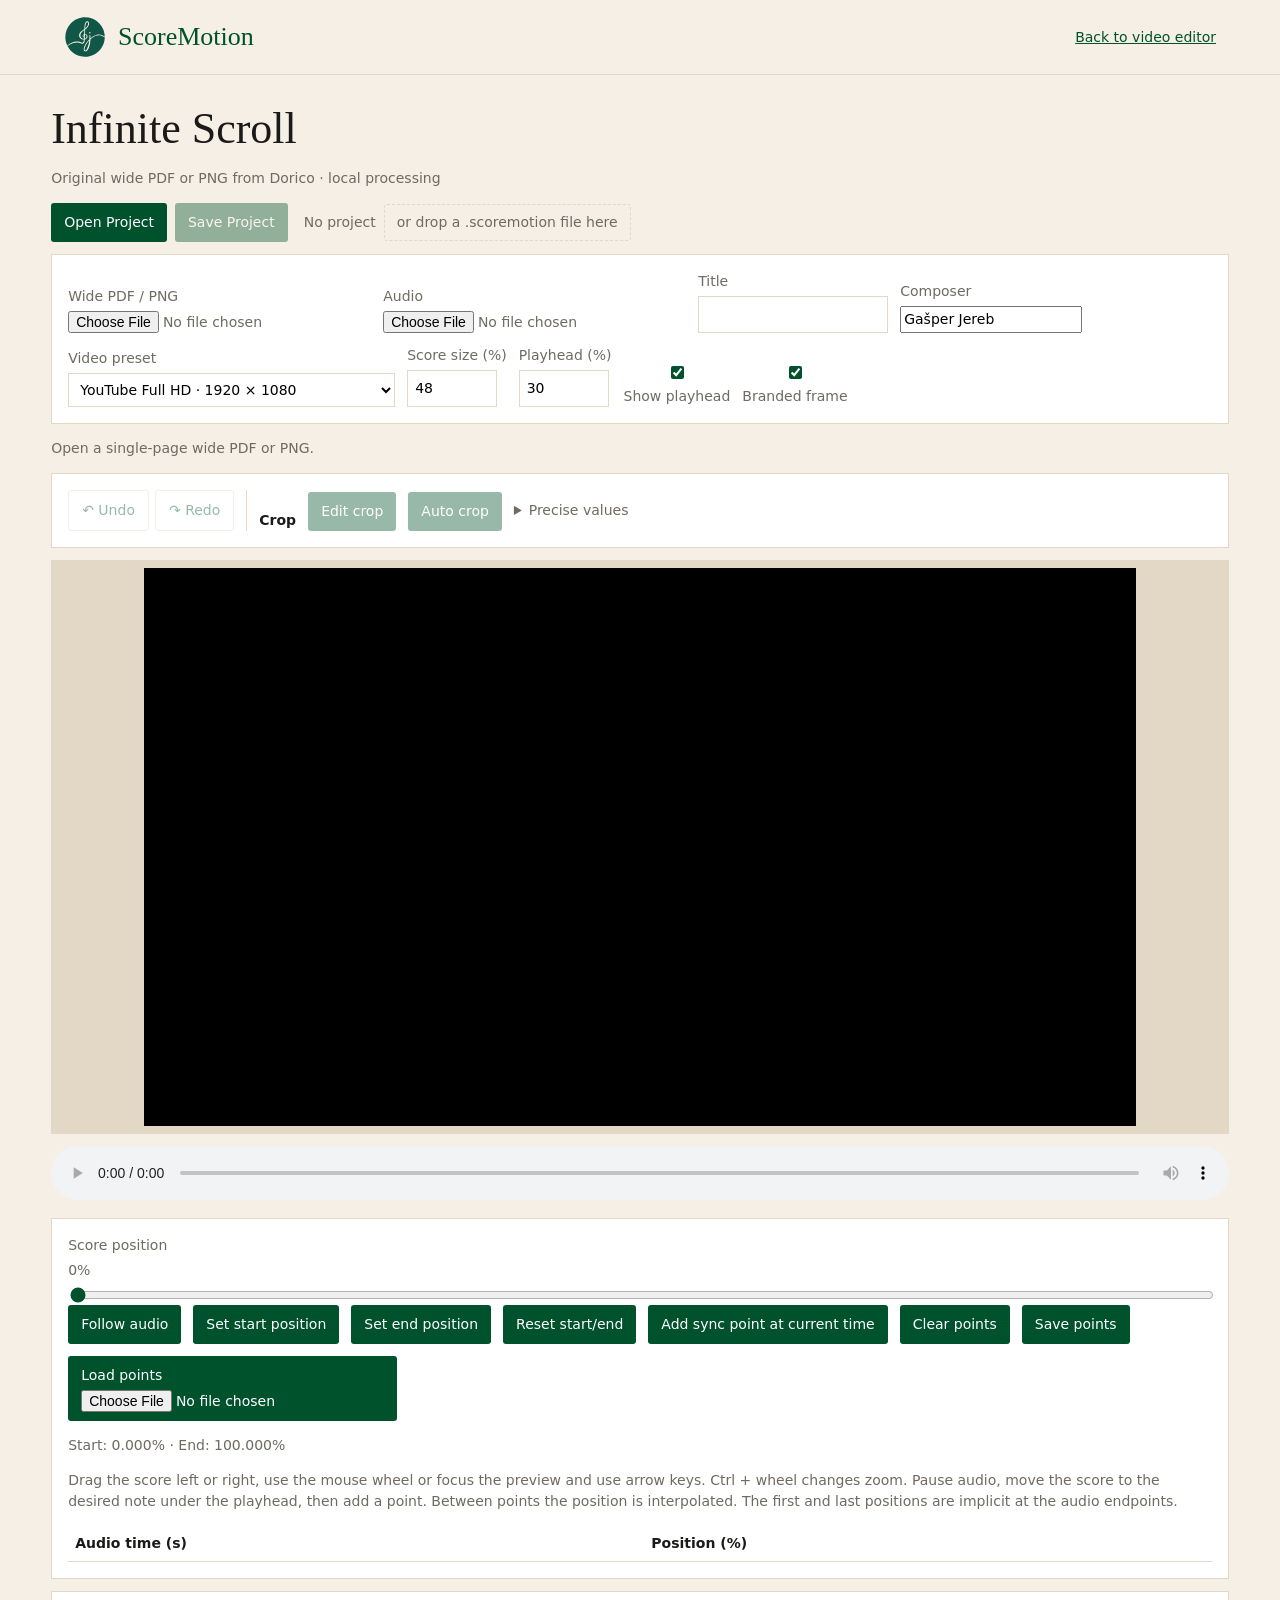
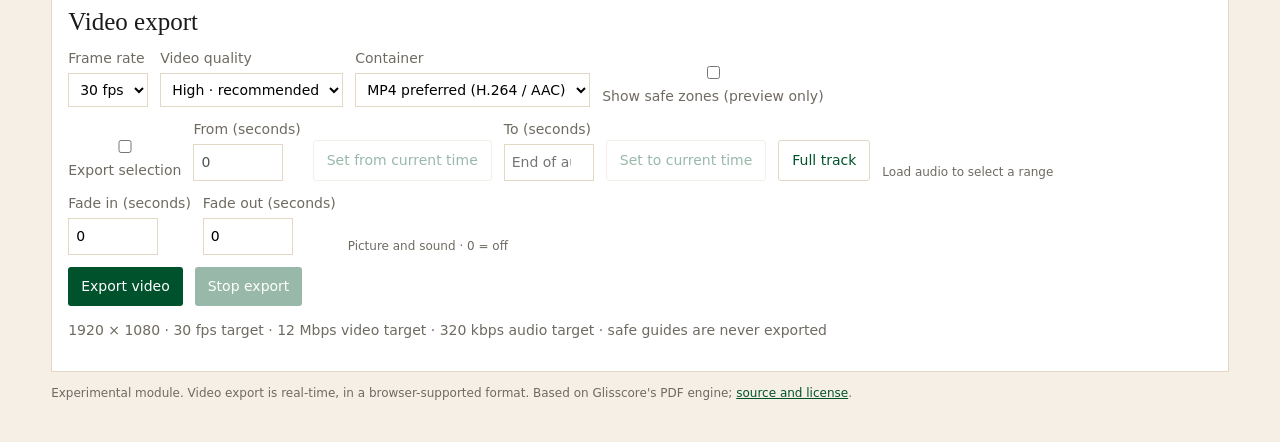
==== infinite-scroll.html @ 26c2e7a4 "Set compact FB Reel Standard layout and combined logo website row" ====
<!doctype html><html lang="en"><head><meta charset="utf-8"><meta name="viewport" content="width=device-width,initial-scale=1"><title>ScoreMotion – Infinite Scroll</title><link rel="icon" href="brand/scoremotion.svg"><link rel="stylesheet" href="infinite-scroll.css"></head><body><header><a class="brand" href="./"><img src="brand/scoremotion.svg" alt="">ScoreMotion</a><a href="./">Back to video editor</a></header><main><h1>Infinite Scroll</h1><p>Original wide PDF or PNG from Dorico · local processing</p><div class="project-tools"><button id="openProject">Open Project</button><button id="saveProject" disabled>Save Project</button><input id="projectIn" type="file" accept=".scoremotion" hidden><span id="projectStatus" role="status">No project</span><a id="projectDownload" hidden class="project-drop">Download project</a><span id="projectDrop" class="project-drop">or drop a .scoremotion file here</span></div><div class="controls"><label>Wide PDF / PNG <input id="pdf" type="file" accept=".pdf,.png,application/pdf,image/png"></label><label>Audio <input id="audioFile" type="file" accept="audio/*,.wav,.mp3,.m4a"></label><label>Title <input id="title" type="text"></label><label>Composer <input id="composer" value="Gašper Jereb"></label><label>Video preset <select id="format"><option value="16:9">YouTube Full HD · 1920 × 1080</option><option value="9:16">Facebook / Instagram Reel · 1080 × 1920</option><option value="shorts">YouTube Shorts · 1080 × 1920</option><option value="4k">YouTube 4K · 3840 × 2160</option><option value="4:5">Facebook Post · 1080 × 1350</option><option value="1:1">Square Post · 1080 × 1080</option></select></label><label>Score size (%) <input id="zoom" type="number" min="15" max="90" value="48"></label><label>Playhead (%) <input id="head" type="number" min="5" max="90" value="30"></label><label><input id="showHead" type="checkbox" checked> Show playhead</label><label><input id="branding" type="checkbox" checked> Branded frame</label></div><p id="status" role="status">Open a single-page wide PDF or PNG.</p><div class="crop"><div class="history-tools"><button id="undo" type="button" class="crop-secondary" title="Ctrl+Z" disabled>↶ Undo</button><button id="redo" type="button" class="crop-secondary" title="Ctrl+Shift+Z" disabled>↷ Redo</button></div><strong>Crop</strong><button id="visualCrop" disabled>Edit crop</button><button id="detect" disabled>Auto crop</button><details class="crop-numbers"><summary>Precise values</summary><div class="crop-fields"><label>Left <input id="left" type="number" min="0" max="99.9" step=".1" value="0"></label><label>Right <input id="right" type="number" min=".1" max="100" step=".1" value="100"></label><label>Top <input id="top" type="number" min="0" max="99" step=".1" value="0"></label><label>Bottom <input id="bottom" type="number" min="1" max="100" step=".1" value="100"></label></div></details></div><dialog id="cropDialog"><div class="crop-heading"><h2>Crop score</h2><button id="cropCancel" type="button" class="crop-secondary">Cancel</button></div><p>Drag the green edges to keep the notes and remove the surrounding white space. Use the horizontal slider to inspect the beginning or end of the score.</p><div id="cropWindow"><canvas id="cropCanvas" width="1200" height="420" aria-label="Score crop preview"></canvas><div id="cropOverlay"><div id="cropSelection"><button type="button" data-edge="left" aria-label="Left crop edge"></button><button type="button" data-edge="right" aria-label="Right crop edge"></button><button type="button" data-edge="top" aria-label="Top crop edge"></button><button type="button" data-edge="bottom" aria-label="Bottom crop edge"></button></div></div></div><label>Navigate score <input id="cropNav" type="range" min="0" max="100000" value="0"></label><div class="crop-actions"><button id="cropBeginning" class="crop-secondary">Beginning</button><button id="cropEnding" class="crop-secondary">End</button><button id="cropUndo" class="crop-secondary" disabled>↶ Undo</button><button id="cropRedo" class="crop-secondary" disabled>↷ Redo</button><button id="cropReset" class="crop-secondary">Reset crop</button><button id="cropApply">Apply crop</button></div><p id="cropInfo" role="status"></p></dialog><section id="reelPanel" class="reel-panel" hidden><h2>Reel Layout</h2><div class="reel-fields"><button id="reelStandard" type="button" class="crop-secondary">Apply FB Reel – Standard</button><label class="reel-check"><input id="reelBrandRow" type="checkbox" checked> Logo and website in one row</label></div><div class="reel-fields"><label>Notation layout<select id="reelMode"><option value="single">Single scroll</option><option value="tall">Tall focus</option><option value="stacked">Stacked scroll (experimental)</option></select></label><div id="reelSingleSize"><label>Score size (%)<input id="reelZoom" type="number" min="10" max="70" step="1" value="32"></label></div><div id="reelTallSize" hidden><label>Score size (%)<input id="reelTallZoom" type="number" min="10" max="80" step="1" value="48"></label></div><div id="reelStackSize" hidden><label>Row size (%)<input id="reelStackZoom" type="number" min="8" max="35" step="1" value="18"></label></div><label>Vertical center (%)<input id="reelY" type="number" min="10" max="90" step="1" value="40"></label><label>Playhead (%)<input id="reelHead" type="number" min="5" max="90" step="1" value="22"></label><div id="reelStackSettings" class="reel-fields" hidden><label>Rows<input id="reelRows" type="number" min="2" max="3" step="1" value="2"></label><label>Row gap (%)<input id="reelGap" type="number" min="0" max="8" step="1" value="2"></label></div></div><p id="reelStackNote" hidden>Rows show consecutive moving windows of the original PDF. The playhead is on the first row; cuts are not aligned to barlines.</p><details><summary>Independent Reel crop</summary><div class="reel-fields"><label class="reel-check"><input id="reelOwnCrop" type="checkbox"> Use separate crop</label><label>Left (%)<input id="reelLeft" type="number" min="0" max="99.9" step=".1" value="0"></label><label>Right (%)<input id="reelRight" type="number" min="0.1" max="100" step=".1" value="100"></label><label>Top (%)<input id="reelTop" type="number" min="0" max="99" step=".1" value="0"></label><label>Bottom (%)<input id="reelBottom" type="number" min="1" max="100" step=".1" value="100"></label><button id="reelCopyCrop" class="crop-secondary" type="button">Copy main crop</button></div><p>The main crop remains the synchronization reference.</p></details><details><summary>Text and branding</summary><div class="reel-fields"><label>Subtitle<input id="reelSubtitle" type="text"></label><label>Performer<input id="reelPerformer" type="text"></label><label>Series / rubric<input id="reelRubric" type="text"></label></div><div class="reel-item"><label class="reel-check"><input id="reelRubricOn" type="checkbox"> Series</label><label>Vertical (%)<input id="reelRubricY" type="number" min="0" max="100" step="1" value="17"></label><label>Size (%)<input id="reelRubricSize" type="number" min="0.5" max="15" step=".1" value="1.5"></label><label>Alignment<select id="reelRubricAlign"><option value="left">Left</option><option value="center" selected>Center</option><option value="right">Right</option></select></label></div><div class="reel-item"><label class="reel-check"><input id="reelTitleOn" type="checkbox" checked> Title</label><label>Vertical (%)<input id="reelTitleY" type="number" min="0" max="100" step="1" value="18"></label><label>Size (%)<input id="reelTitleSize" type="number" min="0.5" max="15" step=".1" value="4.8"></label><label>Alignment<select id="reelTitleAlign"><option value="left">Left</option><option value="center" selected>Center</option><option value="right">Right</option></select></label></div><div class="reel-item"><label class="reel-check"><input id="reelSubtitleOn" type="checkbox" checked> Subtitle</label><label>Vertical (%)<input id="reelSubtitleY" type="number" min="0" max="100" step="1" value="22"></label><label>Size (%)<input id="reelSubtitleSize" type="number" min="0.5" max="15" step=".1" value="2.4"></label><label>Alignment<select id="reelSubtitleAlign"><option value="left">Left</option><option value="center" selected>Center</option><option value="right">Right</option></select></label></div><div class="reel-item"><label class="reel-check"><input id="reelComposerOn" type="checkbox" checked> Composer</label><label>Vertical (%)<input id="reelComposerY" type="number" min="0" max="100" step="1" value="59"></label><label>Size (%)<input id="reelComposerSize" type="number" min="0.5" max="15" step=".1" value="2.8"></label><label>Alignment<select id="reelComposerAlign"><option value="left">Left</option><option value="center" selected>Center</option><option value="right">Right</option></select></label></div><div class="reel-item"><label class="reel-check"><input id="reelPerformerOn" type="checkbox" checked> Performer</label><label>Vertical (%)<input id="reelPerformerY" type="number" min="0" max="100" step="1" value="62"></label><label>Size (%)<input id="reelPerformerSize" type="number" min="0.5" max="15" step=".1" value="2.2"></label><label>Alignment<select id="reelPerformerAlign"><option value="left">Left</option><option value="center" selected>Center</option><option value="right">Right</option></select></label></div><div class="reel-item"><label class="reel-check"><input id="reelSiteOn" type="checkbox" checked> Website</label><label>Vertical (%)<input id="reelSiteY" type="number" min="0" max="100" step="1" value="68"></label><label>Size (%)<input id="reelSiteSize" type="number" min="0.5" max="15" step=".1" value="1.8"></label><label>Alignment<select id="reelSiteAlign"><option value="left">Left</option><option value="center" selected>Center</option><option value="right">Right</option></select></label></div><div class="reel-item"><label class="reel-check"><input id="reelLogoOn" type="checkbox" checked> Logo</label><label>Vertical (%)<input id="reelLogoY" type="number" min="0" max="100" step="1" value="68"></label><label>Size (%)<input id="reelLogoSize" type="number" min="0.5" max="15" step=".1" value="2.8"></label><label>Alignment<select id="reelLogoAlign"><option value="left">Left</option><option value="center" selected>Center</option><option value="right">Right</option></select></label></div></details></section><div class="stage"><div class="preview-wrap"><canvas id="canvas" width="1920" height="1080" tabindex="0" aria-label="Score preview: drag horizontally or use arrow keys"></canvas><div id="safeOverlay" hidden aria-hidden="true"><div class="safe-rect"><span>Approximate safe area</span></div></div></div></div><audio id="audio" controls></audio><section class="sync"><label>Score position <output id="positionLabel">0%</output><input id="position" type="range" min="0" max="100000" value="0"></label><div class="buttons"><button id="follow">Follow audio</button><button id="setStart">Set start position</button><button id="setEnd">Set end position</button><button id="resetEnds">Reset start/end</button><button id="mark">Add sync point at current time</button><button id="clear">Clear points</button><button id="save">Save points</button><label class="filelabel">Load points <input id="load" type="file" accept=".json"></label></div><p id="ends">Start: 0.000% · End: 100.000%</p><p>Drag the score left or right, use the mouse wheel or focus the preview and use arrow keys. Ctrl + wheel changes zoom. Pause audio, move the score to the desired note under the playhead, then add a point. Between points the position is interpolated. The first and last positions are implicit at the audio endpoints.</p><table><thead><tr><th>Audio time (s)</th><th>Position (%)</th><th></th></tr></thead><tbody id="marks"></tbody></table></section><section class="export-panel"><h2>Video export</h2><div class="export-settings"><label>Frame rate <select id="fps"><option value="30">30 fps</option><option value="60">60 fps</option></select></label><label>Video quality <select id="quality"><option value="standard">High · recommended</option><option value="max">Maximum</option></select></label><label>Container <select id="container"><option value="mp4">MP4 preferred (H.264 / AAC)</option><option value="webm">WebM</option></select></label><label><input id="safeZones" type="checkbox"> Show safe zones (preview only)</label></div><div class="export-settings"><label><input id="clipEnabled" type="checkbox"> Export selection</label><label>From (seconds) <input id="clipStart" type="number" min="0" step=".001" value="0"></label><button id="clipStartNow" class="crop-secondary">Set from current time</button><label>To (seconds) <input id="clipEnd" type="number" min="0" step=".001" placeholder="End of audio"></label><button id="clipEndNow" class="crop-secondary">Set to current time</button><button id="clipReset" class="crop-secondary">Full track</button><span id="clipInfo"></span></div><div class="export-settings"><label>Fade in (seconds) <input id="fadeIn" type="number" min="0" max="10" step=".1" value="0"></label><label>Fade out (seconds) <input id="fadeOut" type="number" min="0" max="10" step=".1" value="0"></label><span>Picture and sound · 0 = off</span></div><div class="buttons"><button id="export">Export video</button><button id="cancel" disabled>Stop export</button></div><p id="exportInfo"></p><progress id="exportProgress" max="1" value="0" hidden></progress><p id="exportStatus" role="status"></p></section><p class="fine">Experimental module. Video export is real-time, in a browser-supported format. Based on Glisscore's PDF engine; <a href="https://github.com/GasperJereb/scoremotion">source and license</a>.</p></main><script src="vendor/pdf.min.js"></script><script src="infinite-scroll.js"></script></body></html>
---- infinite-scroll.css ----
:root{--green:#00522c;--paper:#f5efe5;--line:#e3d7c6;--ink:#1b1a18;--muted:#6f6a62}*{box-sizing:border-box}body{margin:0;background:var(--paper);color:var(--ink);font:14px/1.5 Inter,system-ui,sans-serif}header{display:flex;justify-content:space-between;align-items:center;padding:16px 5%;border-bottom:1px solid var(--line)}a{color:var(--green)}.brand{display:flex;align-items:center;gap:12px;font:26px Georgia,serif;text-decoration:none}.brand img{width:42px;height:42px}main{max-width:1450px;margin:auto;padding:28px 4%}h1{font:400 44px Georgia,serif;margin:0}p{color:var(--muted)}.controls,.crop,.sync{background:white;border:1px solid var(--line);padding:16px;margin:12px 0}.controls,.crop,.buttons{display:flex;flex-wrap:wrap;gap:12px;align-items:end}label{display:flex;flex-direction:column;gap:4px;color:var(--muted)}input,select,button{font:inherit;accent-color:var(--green)}input[type=number]{width:90px}input[type=text],input[type=number],select{border:1px solid var(--line);padding:7px;background:white}button,.filelabel{background:var(--green);color:white;border:0;padding:9px 13px;border-radius:3px;cursor:pointer}button:disabled{opacity:.4}.stage{display:grid;place-items:center;background:#e3d7c6;padding:8px}canvas{display:block;width:auto;max-width:100%;height:auto;max-height:62vh}audio{width:100%;margin-top:12px}#position{width:100%}table{width:100%;border-collapse:collapse}td,th{text-align:left;padding:7px;border-bottom:1px solid var(--line)}.fine{font-size:12px}
#canvas{cursor:grab;touch-action:none}#canvas.dragging{cursor:grabbing}#canvas:focus-visible{outline:2px solid #00522c;outline-offset:3px}

.crop-numbers{align-self:center;color:var(--muted)}.crop-numbers summary{cursor:pointer}.crop-fields{display:flex;gap:12px;flex-wrap:wrap;margin-top:8px}#cropDialog{width:min(1100px,96vw);max-height:92vh;overflow:auto;background:var(--paper);color:var(--ink);border:1px solid var(--line);padding:20px;border-radius:6px}#cropDialog::backdrop{background:#1b1a1880}.crop-heading,.crop-actions{display:flex;align-items:center;gap:10px;flex-wrap:wrap}.crop-heading{justify-content:space-between}.crop-heading h2{font:400 30px Georgia,serif;margin:0}.crop-secondary{background:white;color:var(--green);border:1px solid var(--line)}#cropWindow{position:relative;background:#fff;overflow:hidden;width:100%;margin:12px 0;touch-action:none}#cropCanvas{display:block;width:100%;height:auto;max-height:none;max-width:none}#cropOverlay{position:absolute;inset:0;pointer-events:none;overflow:hidden}#cropSelection{position:absolute;border:2px solid #00522c;box-shadow:0 0 0 3000px #1b1a1855;pointer-events:none}#cropSelection button{position:absolute;padding:0;background:#00522c;border:2px solid white;border-radius:4px;pointer-events:auto;touch-action:none;width:24px;height:24px;transform:translate(-50%,-50%)}#cropSelection [data-edge=left]{left:0;top:50%;cursor:ew-resize}#cropSelection [data-edge=right]{left:100%;top:50%;cursor:ew-resize}#cropSelection [data-edge=top]{top:0;cursor:ns-resize}#cropSelection [data-edge=bottom]{top:100%;cursor:ns-resize}#cropNav{width:100%}.crop-actions{margin-top:12px}.crop-actions #cropApply{margin-left:auto}

.history-tools{display:flex;gap:6px;align-items:center;padding-right:12px;border-right:1px solid var(--line)}

.project-tools{display:flex;align-items:center;gap:8px;flex-wrap:wrap;margin:12px 0}.project-tools #projectStatus{color:var(--muted);margin-left:8px}

.project-drop{border:1px dashed var(--line);padding:7px 12px;color:var(--muted);border-radius:3px}.project-drop.drop-active{border-color:var(--green);background:var(--paper);color:var(--green)}

.preview-wrap{position:relative;max-width:100%;width:fit-content}.preview-wrap canvas{max-width:100%}#safeOverlay{position:absolute;inset:0;pointer-events:none;overflow:hidden}#safeOverlay[hidden]{display:none}.safe-rect{position:absolute;inset:10% 12% 20% 6%;border:2px dashed #00522c;box-shadow:0 0 0 2000px #1b1a1844}.safe-rect span{position:absolute;top:0;left:0;background:#00522c;color:white;font-size:10px;padding:3px 6px}.export-panel{background:white;border:1px solid var(--line);padding:16px;margin:12px 0}.export-panel h2{font:400 25px Georgia,serif;margin:0 0 12px}.export-settings{display:flex;flex-wrap:wrap;align-items:end;gap:12px;margin:12px 0}.export-settings span{color:var(--muted);font-size:12px}.export-panel progress{width:100%;accent-color:var(--green)}

.reel-panel{background:white;border:1px solid var(--line);padding:16px;margin:12px 0}.reel-panel[hidden],.reel-panel [hidden]{display:none!important}.reel-panel h2{font:400 25px Georgia,serif;margin:0 0 12px}.reel-fields,.reel-item{display:flex;flex-wrap:wrap;align-items:end;gap:12px;margin:10px 0}.reel-panel summary{cursor:pointer;color:var(--green);padding:8px 0}.reel-item{border-top:1px solid var(--line);padding-top:8px}.reel-item .reel-check{min-width:120px}.reel-check{flex-direction:row;align-items:center}.reel-panel p{font-size:12px}
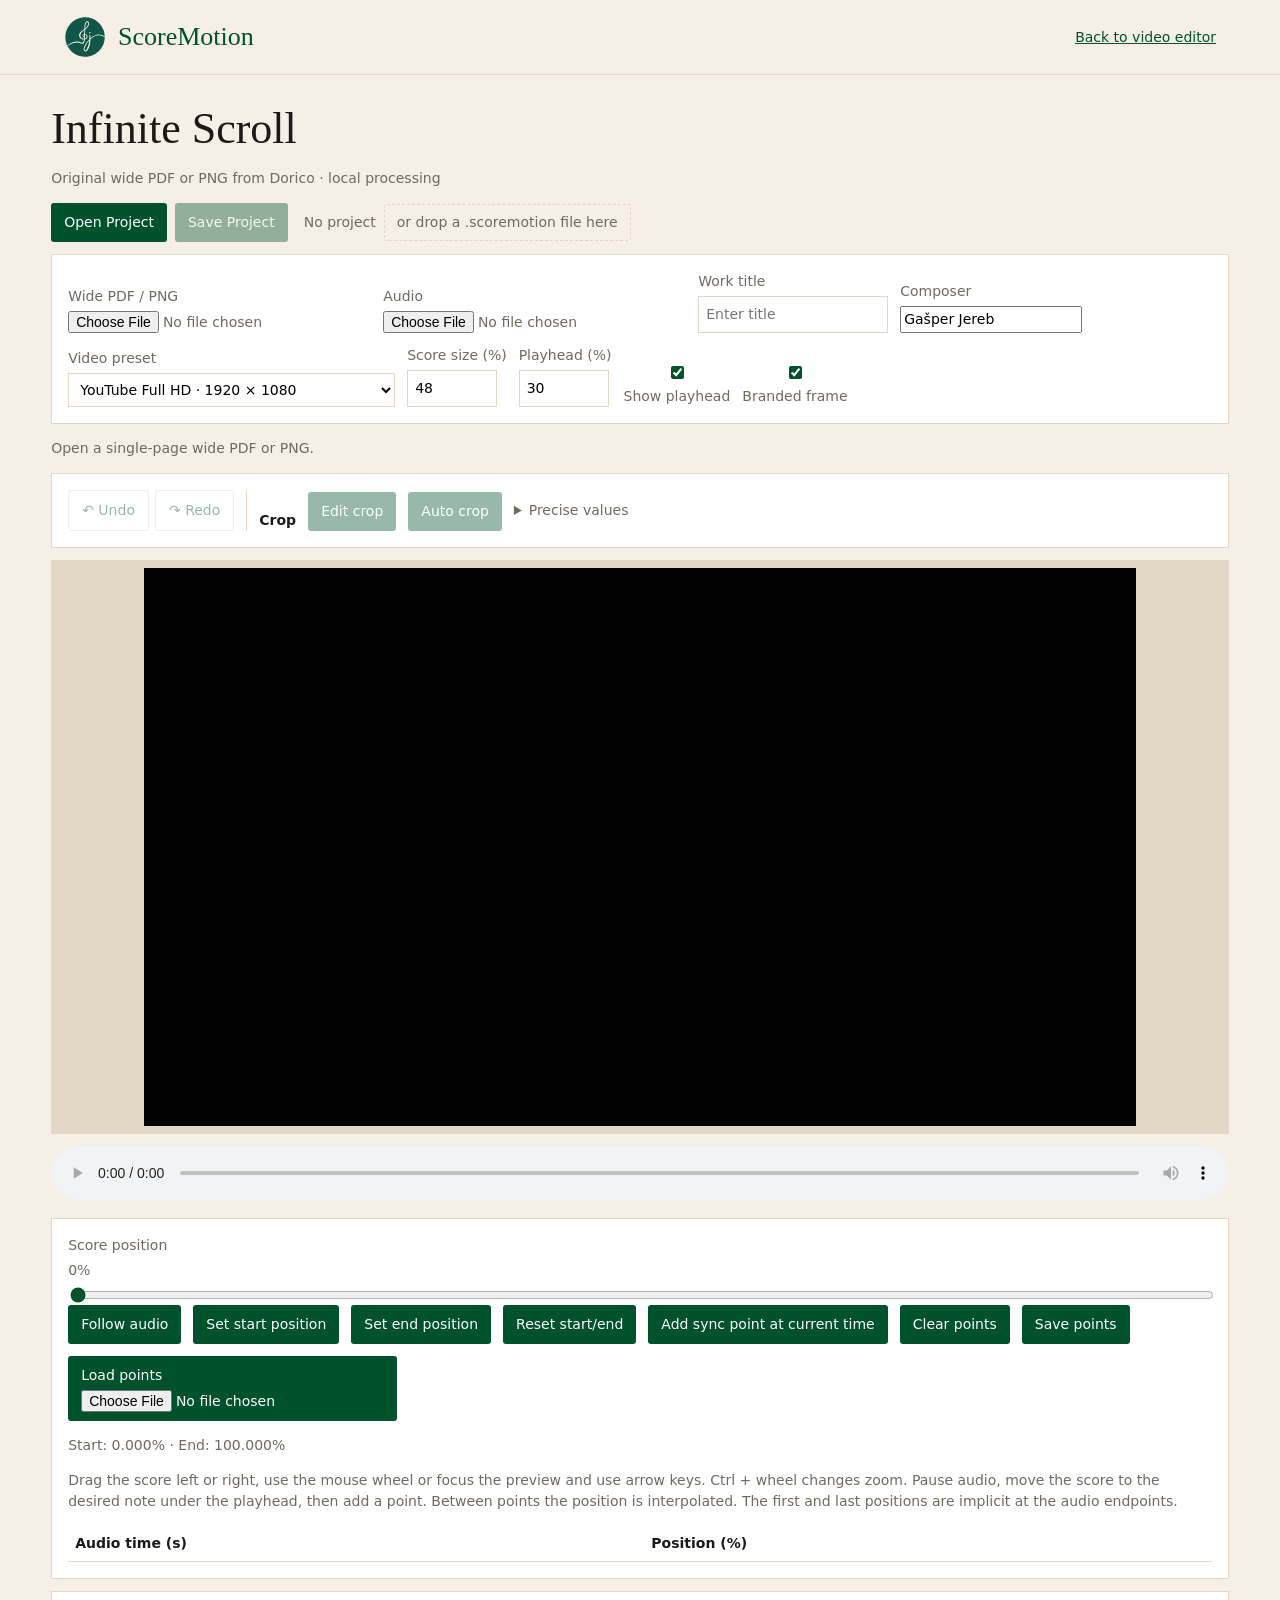
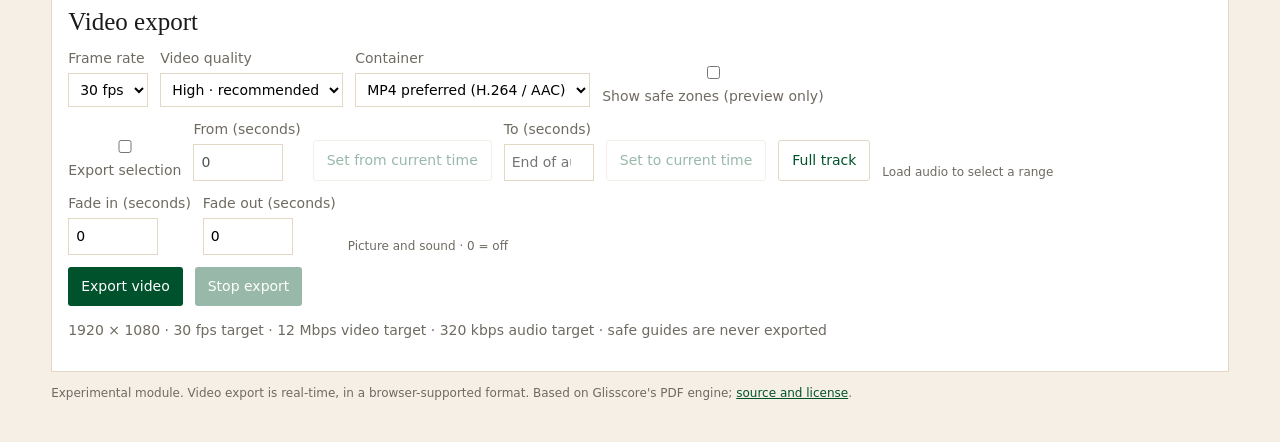
==== commit b1b6d2e5: "Refine Reel spacing and natural text scaling; expose editable captions and website" ====
--- a/infinite-scroll.html
+++ b/infinite-scroll.html
@@ -1 +1 @@
-<!doctype html><html lang="en"><head><meta charset="utf-8"><meta name="viewport" content="width=device-width,initial-scale=1"><title>ScoreMotion – Infinite Scroll</title><link rel="icon" href="brand/scoremotion.svg"><link rel="stylesheet" href="infinite-scroll.css"></head><body><header><a class="brand" href="./"><img src="brand/scoremotion.svg" alt="">ScoreMotion</a><a href="./">Back to video editor</a></header><main><h1>Infinite Scroll</h1><p>Original wide PDF or PNG from Dorico · local processing</p><div class="project-tools"><button id="openProject">Open Project</button><button id="saveProject" disabled>Save Project</button><input id="projectIn" type="file" accept=".scoremotion" hidden><span id="projectStatus" role="status">No project</span><a id="projectDownload" hidden class="project-drop">Download project</a><span id="projectDrop" class="project-drop">or drop a .scoremotion file here</span></div><div class="controls"><label>Wide PDF / PNG <input id="pdf" type="file" accept=".pdf,.png,application/pdf,image/png"></label><label>Audio <input id="audioFile" type="file" accept="audio/*,.wav,.mp3,.m4a"></label><label>Title <input id="title" type="text"></label><label>Composer <input id="composer" value="Gašper Jereb"></label><label>Video preset <select id="format"><option value="16:9">YouTube Full HD · 1920 × 1080</option><option value="9:16">Facebook / Instagram Reel · 1080 × 1920</option><option value="shorts">YouTube Shorts · 1080 × 1920</option><option value="4k">YouTube 4K · 3840 × 2160</option><option value="4:5">Facebook Post · 1080 × 1350</option><option value="1:1">Square Post · 1080 × 1080</option></select></label><label>Score size (%) <input id="zoom" type="number" min="15" max="90" value="48"></label><label>Playhead (%) <input id="head" type="number" min="5" max="90" value="30"></label><label><input id="showHead" type="checkbox" checked> Show playhead</label><label><input id="branding" type="checkbox" checked> Branded frame</label></div><p id="status" role="status">Open a single-page wide PDF or PNG.</p><div class="crop"><div class="history-tools"><button id="undo" type="button" class="crop-secondary" title="Ctrl+Z" disabled>↶ Undo</button><button id="redo" type="button" class="crop-secondary" title="Ctrl+Shift+Z" disabled>↷ Redo</button></div><strong>Crop</strong><button id="visualCrop" disabled>Edit crop</button><button id="detect" disabled>Auto crop</button><details class="crop-numbers"><summary>Precise values</summary><div class="crop-fields"><label>Left <input id="left" type="number" min="0" max="99.9" step=".1" value="0"></label><label>Right <input id="right" type="number" min=".1" max="100" step=".1" value="100"></label><label>Top <input id="top" type="number" min="0" max="99" step=".1" value="0"></label><label>Bottom <input id="bottom" type="number" min="1" max="100" step=".1" value="100"></label></div></details></div><dialog id="cropDialog"><div class="crop-heading"><h2>Crop score</h2><button id="cropCancel" type="button" class="crop-secondary">Cancel</button></div><p>Drag the green edges to keep the notes and remove the surrounding white space. Use the horizontal slider to inspect the beginning or end of the score.</p><div id="cropWindow"><canvas id="cropCanvas" width="1200" height="420" aria-label="Score crop preview"></canvas><div id="cropOverlay"><div id="cropSelection"><button type="button" data-edge="left" aria-label="Left crop edge"></button><button type="button" data-edge="right" aria-label="Right crop edge"></button><button type="button" data-edge="top" aria-label="Top crop edge"></button><button type="button" data-edge="bottom" aria-label="Bottom crop edge"></button></div></div></div><label>Navigate score <input id="cropNav" type="range" min="0" max="100000" value="0"></label><div class="crop-actions"><button id="cropBeginning" class="crop-secondary">Beginning</button><button id="cropEnding" class="crop-secondary">End</button><button id="cropUndo" class="crop-secondary" disabled>↶ Undo</button><button id="cropRedo" class="crop-secondary" disabled>↷ Redo</button><button id="cropReset" class="crop-secondary">Reset crop</button><button id="cropApply">Apply crop</button></div><p id="cropInfo" role="status"></p></dialog><section id="reelPanel" class="reel-panel" hidden><h2>Reel Layout</h2><div class="reel-fields"><button id="reelStandard" type="button" class="crop-secondary">Apply FB Reel – Standard</button><label class="reel-check"><input id="reelBrandRow" type="checkbox" checked> Logo and website in one row</label></div><div class="reel-fields"><label>Notation layout<select id="reelMode"><option value="single">Single scroll</option><option value="tall">Tall focus</option><option value="stacked">Stacked scroll (experimental)</option></select></label><div id="reelSingleSize"><label>Score size (%)<input id="reelZoom" type="number" min="10" max="70" step="1" value="32"></label></div><div id="reelTallSize" hidden><label>Score size (%)<input id="reelTallZoom" type="number" min="10" max="80" step="1" value="48"></label></div><div id="reelStackSize" hidden><label>Row size (%)<input id="reelStackZoom" type="number" min="8" max="35" step="1" value="18"></label></div><label>Vertical center (%)<input id="reelY" type="number" min="10" max="90" step="1" value="40"></label><label>Playhead (%)<input id="reelHead" type="number" min="5" max="90" step="1" value="22"></label><div id="reelStackSettings" class="reel-fields" hidden><label>Rows<input id="reelRows" type="number" min="2" max="3" step="1" value="2"></label><label>Row gap (%)<input id="reelGap" type="number" min="0" max="8" step="1" value="2"></label></div></div><p id="reelStackNote" hidden>Rows show consecutive moving windows of the original PDF. The playhead is on the first row; cuts are not aligned to barlines.</p><details><summary>Independent Reel crop</summary><div class="reel-fields"><label class="reel-check"><input id="reelOwnCrop" type="checkbox"> Use separate crop</label><label>Left (%)<input id="reelLeft" type="number" min="0" max="99.9" step=".1" value="0"></label><label>Right (%)<input id="reelRight" type="number" min="0.1" max="100" step=".1" value="100"></label><label>Top (%)<input id="reelTop" type="number" min="0" max="99" step=".1" value="0"></label><label>Bottom (%)<input id="reelBottom" type="number" min="1" max="100" step=".1" value="100"></label><button id="reelCopyCrop" class="crop-secondary" type="button">Copy main crop</button></div><p>The main crop remains the synchronization reference.</p></details><details><summary>Text and branding</summary><div class="reel-fields"><label>Subtitle<input id="reelSubtitle" type="text"></label><label>Performer<input id="reelPerformer" type="text"></label><label>Series / rubric<input id="reelRubric" type="text"></label></div><div class="reel-item"><label class="reel-check"><input id="reelRubricOn" type="checkbox"> Series</label><label>Vertical (%)<input id="reelRubricY" type="number" min="0" max="100" step="1" value="17"></label><label>Size (%)<input id="reelRubricSize" type="number" min="0.5" max="15" step=".1" value="1.5"></label><label>Alignment<select id="reelRubricAlign"><option value="left">Left</option><option value="center" selected>Center</option><option value="right">Right</option></select></label></div><div class="reel-item"><label class="reel-check"><input id="reelTitleOn" type="checkbox" checked> Title</label><label>Vertical (%)<input id="reelTitleY" type="number" min="0" max="100" step="1" value="18"></label><label>Size (%)<input id="reelTitleSize" type="number" min="0.5" max="15" step=".1" value="4.8"></label><label>Alignment<select id="reelTitleAlign"><option value="left">Left</option><option value="center" selected>Center</option><option value="right">Right</option></select></label></div><div class="reel-item"><label class="reel-check"><input id="reelSubtitleOn" type="checkbox" checked> Subtitle</label><label>Vertical (%)<input id="reelSubtitleY" type="number" min="0" max="100" step="1" value="22"></label><label>Size (%)<input id="reelSubtitleSize" type="number" min="0.5" max="15" step=".1" value="2.4"></label><label>Alignment<select id="reelSubtitleAlign"><option value="left">Left</option><option value="center" selected>Center</option><option value="right">Right</option></select></label></div><div class="reel-item"><label class="reel-check"><input id="reelComposerOn" type="checkbox" checked> Composer</label><label>Vertical (%)<input id="reelComposerY" type="number" min="0" max="100" step="1" value="59"></label><label>Size (%)<input id="reelComposerSize" type="number" min="0.5" max="15" step=".1" value="2.8"></label><label>Alignment<select id="reelComposerAlign"><option value="left">Left</option><option value="center" selected>Center</option><option value="right">Right</option></select></label></div><div class="reel-item"><label class="reel-check"><input id="reelPerformerOn" type="checkbox" checked> Performer</label><label>Vertical (%)<input id="reelPerformerY" type="number" min="0" max="100" step="1" value="62"></label><label>Size (%)<input id="reelPerformerSize" type="number" min="0.5" max="15" step=".1" value="2.2"></label><label>Alignment<select id="reelPerformerAlign"><option value="left">Left</option><option value="center" selected>Center</option><option value="right">Right</option></select></label></div><div class="reel-item"><label class="reel-check"><input id="reelSiteOn" type="checkbox" checked> Website</label><label>Vertical (%)<input id="reelSiteY" type="number" min="0" max="100" step="1" value="68"></label><label>Size (%)<input id="reelSiteSize" type="number" min="0.5" max="15" step=".1" value="1.8"></label><label>Alignment<select id="reelSiteAlign"><option value="left">Left</option><option value="center" selected>Center</option><option value="right">Right</option></select></label></div><div class="reel-item"><label class="reel-check"><input id="reelLogoOn" type="checkbox" checked> Logo</label><label>Vertical (%)<input id="reelLogoY" type="number" min="0" max="100" step="1" value="68"></label><label>Size (%)<input id="reelLogoSize" type="number" min="0.5" max="15" step=".1" value="2.8"></label><label>Alignment<select id="reelLogoAlign"><option value="left">Left</option><option value="center" selected>Center</option><option value="right">Right</option></select></label></div></details></section><div class="stage"><div class="preview-wrap"><canvas id="canvas" width="1920" height="1080" tabindex="0" aria-label="Score preview: drag horizontally or use arrow keys"></canvas><div id="safeOverlay" hidden aria-hidden="true"><div class="safe-rect"><span>Approximate safe area</span></div></div></div></div><audio id="audio" controls></audio><section class="sync"><label>Score position <output id="positionLabel">0%</output><input id="position" type="range" min="0" max="100000" value="0"></label><div class="buttons"><button id="follow">Follow audio</button><button id="setStart">Set start position</button><button id="setEnd">Set end position</button><button id="resetEnds">Reset start/end</button><button id="mark">Add sync point at current time</button><button id="clear">Clear points</button><button id="save">Save points</button><label class="filelabel">Load points <input id="load" type="file" accept=".json"></label></div><p id="ends">Start: 0.000% · End: 100.000%</p><p>Drag the score left or right, use the mouse wheel or focus the preview and use arrow keys. Ctrl + wheel changes zoom. Pause audio, move the score to the desired note under the playhead, then add a point. Between points the position is interpolated. The first and last positions are implicit at the audio endpoints.</p><table><thead><tr><th>Audio time (s)</th><th>Position (%)</th><th></th></tr></thead><tbody id="marks"></tbody></table></section><section class="export-panel"><h2>Video export</h2><div class="export-settings"><label>Frame rate <select id="fps"><option value="30">30 fps</option><option value="60">60 fps</option></select></label><label>Video quality <select id="quality"><option value="standard">High · recommended</option><option value="max">Maximum</option></select></label><label>Container <select id="container"><option value="mp4">MP4 preferred (H.264 / AAC)</option><option value="webm">WebM</option></select></label><label><input id="safeZones" type="checkbox"> Show safe zones (preview only)</label></div><div class="export-settings"><label><input id="clipEnabled" type="checkbox"> Export selection</label><label>From (seconds) <input id="clipStart" type="number" min="0" step=".001" value="0"></label><button id="clipStartNow" class="crop-secondary">Set from current time</button><label>To (seconds) <input id="clipEnd" type="number" min="0" step=".001" placeholder="End of audio"></label><button id="clipEndNow" class="crop-secondary">Set to current time</button><button id="clipReset" class="crop-secondary">Full track</button><span id="clipInfo"></span></div><div class="export-settings"><label>Fade in (seconds) <input id="fadeIn" type="number" min="0" max="10" step=".1" value="0"></label><label>Fade out (seconds) <input id="fadeOut" type="number" min="0" max="10" step=".1" value="0"></label><span>Picture and sound · 0 = off</span></div><div class="buttons"><button id="export">Export video</button><button id="cancel" disabled>Stop export</button></div><p id="exportInfo"></p><progress id="exportProgress" max="1" value="0" hidden></progress><p id="exportStatus" role="status"></p></section><p class="fine">Experimental module. Video export is real-time, in a browser-supported format. Based on Glisscore's PDF engine; <a href="https://github.com/GasperJereb/scoremotion">source and license</a>.</p></main><script src="vendor/pdf.min.js"></script><script src="infinite-scroll.js"></script></body></html>+<!doctype html><html lang="en"><head><meta charset="utf-8"><meta name="viewport" content="width=device-width,initial-scale=1"><title>ScoreMotion – Infinite Scroll</title><link rel="icon" href="brand/scoremotion.svg"><link rel="stylesheet" href="infinite-scroll.css"></head><body><header><a class="brand" href="./"><img src="brand/scoremotion.svg" alt="">ScoreMotion</a><a href="./">Back to video editor</a></header><main><h1>Infinite Scroll</h1><p>Original wide PDF or PNG from Dorico · local processing</p><div class="project-tools"><button id="openProject">Open Project</button><button id="saveProject" disabled>Save Project</button><input id="projectIn" type="file" accept=".scoremotion" hidden><span id="projectStatus" role="status">No project</span><a id="projectDownload" hidden class="project-drop">Download project</a><span id="projectDrop" class="project-drop">or drop a .scoremotion file here</span></div><div class="controls"><label>Wide PDF / PNG <input id="pdf" type="file" accept=".pdf,.png,application/pdf,image/png"></label><label>Audio <input id="audioFile" type="file" accept="audio/*,.wav,.mp3,.m4a"></label><label>Work title <input id="title" type="text" placeholder="Enter title"></label><label>Composer <input id="composer" value="Gašper Jereb"></label><label>Video preset <select id="format"><option value="16:9">YouTube Full HD · 1920 × 1080</option><option value="9:16">Facebook / Instagram Reel · 1080 × 1920</option><option value="shorts">YouTube Shorts · 1080 × 1920</option><option value="4k">YouTube 4K · 3840 × 2160</option><option value="4:5">Facebook Post · 1080 × 1350</option><option value="1:1">Square Post · 1080 × 1080</option></select></label><label>Score size (%) <input id="zoom" type="number" min="15" max="90" value="48"></label><label>Playhead (%) <input id="head" type="number" min="5" max="90" value="30"></label><label><input id="showHead" type="checkbox" checked> Show playhead</label><label><input id="branding" type="checkbox" checked> Branded frame</label></div><p id="status" role="status">Open a single-page wide PDF or PNG.</p><div class="crop"><div class="history-tools"><button id="undo" type="button" class="crop-secondary" title="Ctrl+Z" disabled>↶ Undo</button><button id="redo" type="button" class="crop-secondary" title="Ctrl+Shift+Z" disabled>↷ Redo</button></div><strong>Crop</strong><button id="visualCrop" disabled>Edit crop</button><button id="detect" disabled>Auto crop</button><details class="crop-numbers"><summary>Precise values</summary><div class="crop-fields"><label>Left <input id="left" type="number" min="0" max="99.9" step=".1" value="0"></label><label>Right <input id="right" type="number" min=".1" max="100" step=".1" value="100"></label><label>Top <input id="top" type="number" min="0" max="99" step=".1" value="0"></label><label>Bottom <input id="bottom" type="number" min="1" max="100" step=".1" value="100"></label></div></details></div><dialog id="cropDialog"><div class="crop-heading"><h2>Crop score</h2><button id="cropCancel" type="button" class="crop-secondary">Cancel</button></div><p>Drag the green edges to keep the notes and remove the surrounding white space. Use the horizontal slider to inspect the beginning or end of the score.</p><div id="cropWindow"><canvas id="cropCanvas" width="1200" height="420" aria-label="Score crop preview"></canvas><div id="cropOverlay"><div id="cropSelection"><button type="button" data-edge="left" aria-label="Left crop edge"></button><button type="button" data-edge="right" aria-label="Right crop edge"></button><button type="button" data-edge="top" aria-label="Top crop edge"></button><button type="button" data-edge="bottom" aria-label="Bottom crop edge"></button></div></div></div><label>Navigate score <input id="cropNav" type="range" min="0" max="100000" value="0"></label><div class="crop-actions"><button id="cropBeginning" class="crop-secondary">Beginning</button><button id="cropEnding" class="crop-secondary">End</button><button id="cropUndo" class="crop-secondary" disabled>↶ Undo</button><button id="cropRedo" class="crop-secondary" disabled>↷ Redo</button><button id="cropReset" class="crop-secondary">Reset crop</button><button id="cropApply">Apply crop</button></div><p id="cropInfo" role="status"></p></dialog><section id="reelPanel" class="reel-panel" hidden><h2>Reel Layout</h2><div class="reel-fields"><button id="reelStandard" type="button" class="crop-secondary">Apply FB Reel – Standard</button><label class="reel-check"><input id="reelBrandRow" type="checkbox" checked> Logo and website in one row</label></div><div class="reel-fields"><label>Notation layout<select id="reelMode"><option value="single">Single scroll</option><option value="tall">Tall focus</option><option value="stacked">Stacked scroll (experimental)</option></select></label><div id="reelSingleSize"><label>Score size (%)<input id="reelZoom" type="number" min="10" max="70" step="1" value="28"></label></div><div id="reelTallSize" hidden><label>Score size (%)<input id="reelTallZoom" type="number" min="10" max="80" step="1" value="48"></label></div><div id="reelStackSize" hidden><label>Row size (%)<input id="reelStackZoom" type="number" min="8" max="35" step="1" value="18"></label></div><label>Vertical center (%)<input id="reelY" type="number" min="10" max="90" step="1" value="43"></label><label>Playhead (%)<input id="reelHead" type="number" min="5" max="90" step="1" value="22"></label><div id="reelStackSettings" class="reel-fields" hidden><label>Rows<input id="reelRows" type="number" min="2" max="3" step="1" value="2"></label><label>Row gap (%)<input id="reelGap" type="number" min="0" max="8" step="1" value="2"></label></div></div><p id="reelStackNote" hidden>Rows show consecutive moving windows of the original PDF. The playhead is on the first row; cuts are not aligned to barlines.</p><details><summary>Independent Reel crop</summary><div class="reel-fields"><label class="reel-check"><input id="reelOwnCrop" type="checkbox"> Use separate crop</label><label>Left (%)<input id="reelLeft" type="number" min="0" max="99.9" step=".1" value="0"></label><label>Right (%)<input id="reelRight" type="number" min="0.1" max="100" step=".1" value="100"></label><label>Top (%)<input id="reelTop" type="number" min="0" max="99" step=".1" value="0"></label><label>Bottom (%)<input id="reelBottom" type="number" min="1" max="100" step=".1" value="100"></label><button id="reelCopyCrop" class="crop-secondary" type="button">Copy main crop</button></div><p>The main crop remains the synchronization reference.</p></details><div class="reel-fields" id="reelTextInputs"><label>Subtitle<input id="reelSubtitle" type="text" placeholder="e.g. for organ solo"></label><label>Performer (optional)<input id="reelPerformer" type="text"></label><label>Website<input id="reelSiteText" type="text" value="gasperjereb.com"></label></div><details><summary>Text and branding – positions and sizes</summary><div class="reel-fields"><label>Series / rubric<input id="reelRubric" type="text"></label></div><div class="reel-item"><label class="reel-check"><input id="reelRubricOn" type="checkbox"> Series</label><label>Vertical (%)<input id="reelRubricY" type="number" min="0" max="100" step="1" value="17"></label><label>Size (%)<input id="reelRubricSize" type="number" min="0.5" max="15" step=".1" value="1.5"></label><label>Alignment<select id="reelRubricAlign"><option value="left">Left</option><option value="center" selected>Center</option><option value="right">Right</option></select></label></div><div class="reel-item"><label class="reel-check"><input id="reelTitleOn" type="checkbox" checked> Title</label><label>Vertical (%)<input id="reelTitleY" type="number" min="0" max="100" step="1" value="18"></label><label>Size (%)<input id="reelTitleSize" type="number" min="0.5" max="15" step=".1" value="5.6"></label><label>Alignment<select id="reelTitleAlign"><option value="left">Left</option><option value="center" selected>Center</option><option value="right">Right</option></select></label></div><div class="reel-item"><label class="reel-check"><input id="reelSubtitleOn" type="checkbox" checked> Subtitle</label><label>Vertical (%)<input id="reelSubtitleY" type="number" min="0" max="100" step="1" value="23"></label><label>Size (%)<input id="reelSubtitleSize" type="number" min="0.5" max="15" step=".1" value="2.7"></label><label>Alignment<select id="reelSubtitleAlign"><option value="left">Left</option><option value="center" selected>Center</option><option value="right">Right</option></select></label></div><div class="reel-item"><label class="reel-check"><input id="reelComposerOn" type="checkbox" checked> Composer</label><label>Vertical (%)<input id="reelComposerY" type="number" min="0" max="100" step="1" value="62"></label><label>Size (%)<input id="reelComposerSize" type="number" min="0.5" max="15" step=".1" value="4.4"></label><label>Alignment<select id="reelComposerAlign"><option value="left">Left</option><option value="center" selected>Center</option><option value="right">Right</option></select></label></div><div class="reel-item"><label class="reel-check"><input id="reelPerformerOn" type="checkbox" checked> Performer</label><label>Vertical (%)<input id="reelPerformerY" type="number" min="0" max="100" step="1" value="66"></label><label>Size (%)<input id="reelPerformerSize" type="number" min="0.5" max="15" step=".1" value="2.2"></label><label>Alignment<select id="reelPerformerAlign"><option value="left">Left</option><option value="center" selected>Center</option><option value="right">Right</option></select></label></div><div class="reel-item"><label class="reel-check"><input id="reelSiteOn" type="checkbox" checked> Website</label><label>Vertical (%)<input id="reelSiteY" type="number" min="0" max="100" step="1" value="71"></label><label>Size (%)<input id="reelSiteSize" type="number" min="0.5" max="15" step=".1" value="2.3"></label><label>Alignment<select id="reelSiteAlign"><option value="left">Left</option><option value="center" selected>Center</option><option value="right">Right</option></select></label></div><div class="reel-item"><label class="reel-check"><input id="reelLogoOn" type="checkbox" checked> Logo</label><label>Vertical (%)<input id="reelLogoY" type="number" min="0" max="100" step="1" value="71"></label><label>Size (%)<input id="reelLogoSize" type="number" min="0.5" max="15" step=".1" value="5"></label><label>Alignment<select id="reelLogoAlign"><option value="left">Left</option><option value="center" selected>Center</option><option value="right">Right</option></select></label></div></details></section><div class="stage"><div class="preview-wrap"><canvas id="canvas" width="1920" height="1080" tabindex="0" aria-label="Score preview: drag horizontally or use arrow keys"></canvas><div id="safeOverlay" hidden aria-hidden="true"><div class="safe-rect"><span>Approximate safe area</span></div></div></div></div><audio id="audio" controls></audio><section class="sync"><label>Score position <output id="positionLabel">0%</output><input id="position" type="range" min="0" max="100000" value="0"></label><div class="buttons"><button id="follow">Follow audio</button><button id="setStart">Set start position</button><button id="setEnd">Set end position</button><button id="resetEnds">Reset start/end</button><button id="mark">Add sync point at current time</button><button id="clear">Clear points</button><button id="save">Save points</button><label class="filelabel">Load points <input id="load" type="file" accept=".json"></label></div><p id="ends">Start: 0.000% · End: 100.000%</p><p>Drag the score left or right, use the mouse wheel or focus the preview and use arrow keys. Ctrl + wheel changes zoom. Pause audio, move the score to the desired note under the playhead, then add a point. Between points the position is interpolated. The first and last positions are implicit at the audio endpoints.</p><table><thead><tr><th>Audio time (s)</th><th>Position (%)</th><th></th></tr></thead><tbody id="marks"></tbody></table></section><section class="export-panel"><h2>Video export</h2><div class="export-settings"><label>Frame rate <select id="fps"><option value="30">30 fps</option><option value="60">60 fps</option></select></label><label>Video quality <select id="quality"><option value="standard">High · recommended</option><option value="max">Maximum</option></select></label><label>Container <select id="container"><option value="mp4">MP4 preferred (H.264 / AAC)</option><option value="webm">WebM</option></select></label><label><input id="safeZones" type="checkbox"> Show safe zones (preview only)</label></div><div class="export-settings"><label><input id="clipEnabled" type="checkbox"> Export selection</label><label>From (seconds) <input id="clipStart" type="number" min="0" step=".001" value="0"></label><button id="clipStartNow" class="crop-secondary">Set from current time</button><label>To (seconds) <input id="clipEnd" type="number" min="0" step=".001" placeholder="End of audio"></label><button id="clipEndNow" class="crop-secondary">Set to current time</button><button id="clipReset" class="crop-secondary">Full track</button><span id="clipInfo"></span></div><div class="export-settings"><label>Fade in (seconds) <input id="fadeIn" type="number" min="0" max="10" step=".1" value="0"></label><label>Fade out (seconds) <input id="fadeOut" type="number" min="0" max="10" step=".1" value="0"></label><span>Picture and sound · 0 = off</span></div><div class="buttons"><button id="export">Export video</button><button id="cancel" disabled>Stop export</button></div><p id="exportInfo"></p><progress id="exportProgress" max="1" value="0" hidden></progress><p id="exportStatus" role="status"></p></section><p class="fine">Experimental module. Video export is real-time, in a browser-supported format. Based on Glisscore's PDF engine; <a href="https://github.com/GasperJereb/scoremotion">source and license</a>.</p></main><script src="vendor/pdf.min.js"></script><script src="infinite-scroll.js"></script></body></html>
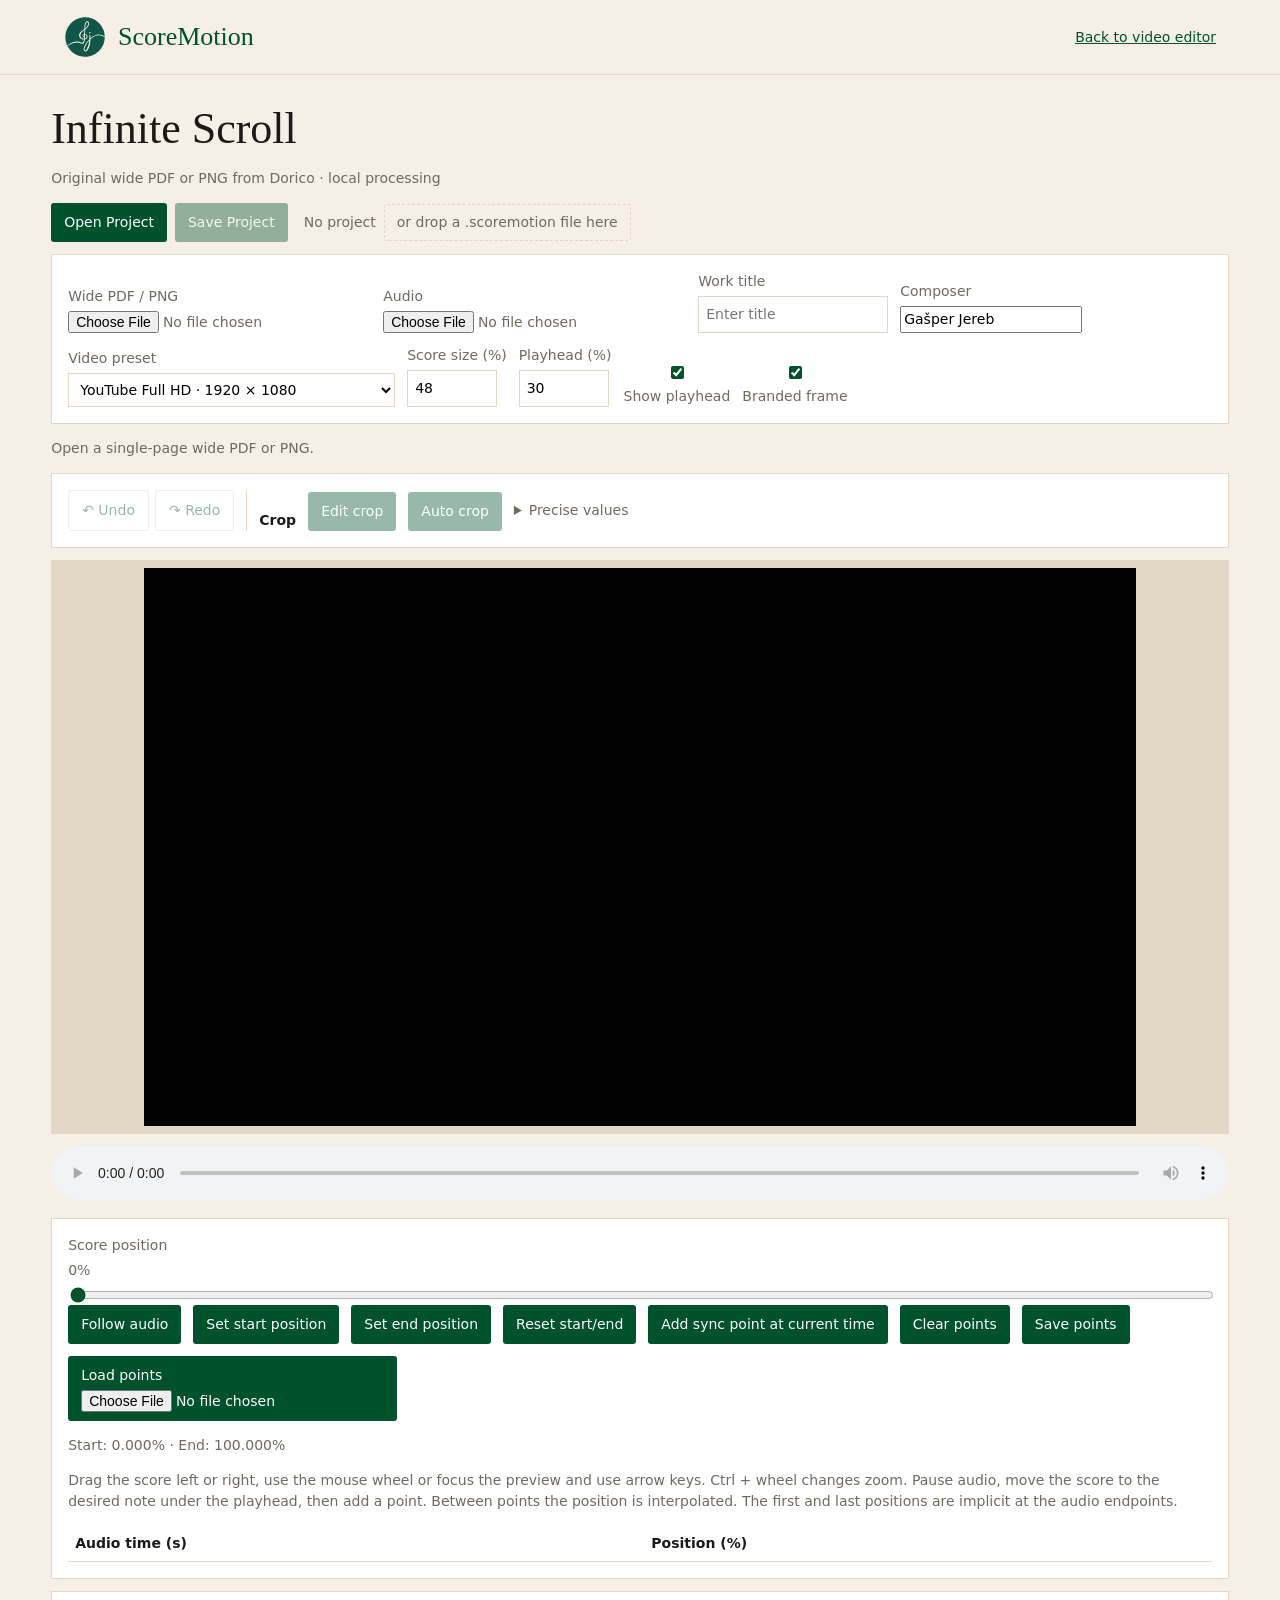
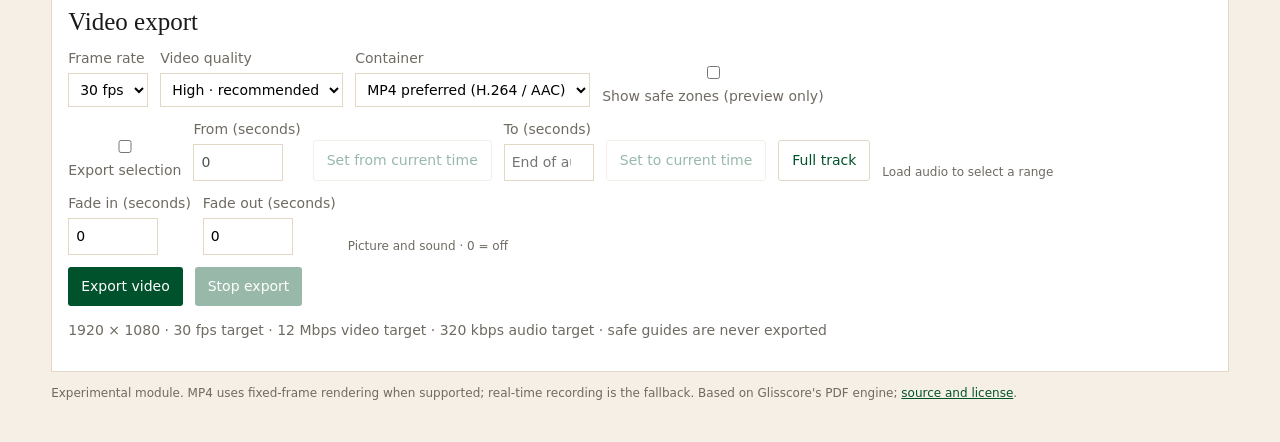
==== commit d2896c17: "Render MP4 at fixed 30/60 fps with WebCodecs and existing MP4 writer; retain realtime fallback" ====
--- a/infinite-scroll.html
+++ b/infinite-scroll.html
@@ -1 +1 @@
-<!doctype html><html lang="en"><head><meta charset="utf-8"><meta name="viewport" content="width=device-width,initial-scale=1"><title>ScoreMotion – Infinite Scroll</title><link rel="icon" href="brand/scoremotion.svg"><link rel="stylesheet" href="infinite-scroll.css"></head><body><header><a class="brand" href="./"><img src="brand/scoremotion.svg" alt="">ScoreMotion</a><a href="./">Back to video editor</a></header><main><h1>Infinite Scroll</h1><p>Original wide PDF or PNG from Dorico · local processing</p><div class="project-tools"><button id="openProject">Open Project</button><button id="saveProject" disabled>Save Project</button><input id="projectIn" type="file" accept=".scoremotion" hidden><span id="projectStatus" role="status">No project</span><a id="projectDownload" hidden class="project-drop">Download project</a><span id="projectDrop" class="project-drop">or drop a .scoremotion file here</span></div><div class="controls"><label>Wide PDF / PNG <input id="pdf" type="file" accept=".pdf,.png,application/pdf,image/png"></label><label>Audio <input id="audioFile" type="file" accept="audio/*,.wav,.mp3,.m4a"></label><label>Work title <input id="title" type="text" placeholder="Enter title"></label><label>Composer <input id="composer" value="Gašper Jereb"></label><label>Video preset <select id="format"><option value="16:9">YouTube Full HD · 1920 × 1080</option><option value="9:16">Facebook / Instagram Reel · 1080 × 1920</option><option value="shorts">YouTube Shorts · 1080 × 1920</option><option value="4k">YouTube 4K · 3840 × 2160</option><option value="4:5">Facebook Post · 1080 × 1350</option><option value="1:1">Square Post · 1080 × 1080</option></select></label><label>Score size (%) <input id="zoom" type="number" min="15" max="90" value="48"></label><label>Playhead (%) <input id="head" type="number" min="5" max="90" value="30"></label><label><input id="showHead" type="checkbox" checked> Show playhead</label><label><input id="branding" type="checkbox" checked> Branded frame</label></div><p id="status" role="status">Open a single-page wide PDF or PNG.</p><div class="crop"><div class="history-tools"><button id="undo" type="button" class="crop-secondary" title="Ctrl+Z" disabled>↶ Undo</button><button id="redo" type="button" class="crop-secondary" title="Ctrl+Shift+Z" disabled>↷ Redo</button></div><strong>Crop</strong><button id="visualCrop" disabled>Edit crop</button><button id="detect" disabled>Auto crop</button><details class="crop-numbers"><summary>Precise values</summary><div class="crop-fields"><label>Left <input id="left" type="number" min="0" max="99.9" step=".1" value="0"></label><label>Right <input id="right" type="number" min=".1" max="100" step=".1" value="100"></label><label>Top <input id="top" type="number" min="0" max="99" step=".1" value="0"></label><label>Bottom <input id="bottom" type="number" min="1" max="100" step=".1" value="100"></label></div></details></div><dialog id="cropDialog"><div class="crop-heading"><h2>Crop score</h2><button id="cropCancel" type="button" class="crop-secondary">Cancel</button></div><p>Drag the green edges to keep the notes and remove the surrounding white space. Use the horizontal slider to inspect the beginning or end of the score.</p><div id="cropWindow"><canvas id="cropCanvas" width="1200" height="420" aria-label="Score crop preview"></canvas><div id="cropOverlay"><div id="cropSelection"><button type="button" data-edge="left" aria-label="Left crop edge"></button><button type="button" data-edge="right" aria-label="Right crop edge"></button><button type="button" data-edge="top" aria-label="Top crop edge"></button><button type="button" data-edge="bottom" aria-label="Bottom crop edge"></button></div></div></div><label>Navigate score <input id="cropNav" type="range" min="0" max="100000" value="0"></label><div class="crop-actions"><button id="cropBeginning" class="crop-secondary">Beginning</button><button id="cropEnding" class="crop-secondary">End</button><button id="cropUndo" class="crop-secondary" disabled>↶ Undo</button><button id="cropRedo" class="crop-secondary" disabled>↷ Redo</button><button id="cropReset" class="crop-secondary">Reset crop</button><button id="cropApply">Apply crop</button></div><p id="cropInfo" role="status"></p></dialog><section id="reelPanel" class="reel-panel" hidden><h2>Reel Layout</h2><div class="reel-fields"><button id="reelStandard" type="button" class="crop-secondary">Apply FB Reel – Standard</button><label class="reel-check"><input id="reelBrandRow" type="checkbox" checked> Logo and website in one row</label></div><div class="reel-fields"><label>Notation layout<select id="reelMode"><option value="single">Single scroll</option><option value="tall">Tall focus</option><option value="stacked">Stacked scroll (experimental)</option></select></label><div id="reelSingleSize"><label>Score size (%)<input id="reelZoom" type="number" min="10" max="70" step="1" value="28"></label></div><div id="reelTallSize" hidden><label>Score size (%)<input id="reelTallZoom" type="number" min="10" max="80" step="1" value="48"></label></div><div id="reelStackSize" hidden><label>Row size (%)<input id="reelStackZoom" type="number" min="8" max="35" step="1" value="18"></label></div><label>Vertical center (%)<input id="reelY" type="number" min="10" max="90" step="1" value="43"></label><label>Playhead (%)<input id="reelHead" type="number" min="5" max="90" step="1" value="22"></label><div id="reelStackSettings" class="reel-fields" hidden><label>Rows<input id="reelRows" type="number" min="2" max="3" step="1" value="2"></label><label>Row gap (%)<input id="reelGap" type="number" min="0" max="8" step="1" value="2"></label></div></div><p id="reelStackNote" hidden>Rows show consecutive moving windows of the original PDF. The playhead is on the first row; cuts are not aligned to barlines.</p><details><summary>Independent Reel crop</summary><div class="reel-fields"><label class="reel-check"><input id="reelOwnCrop" type="checkbox"> Use separate crop</label><label>Left (%)<input id="reelLeft" type="number" min="0" max="99.9" step=".1" value="0"></label><label>Right (%)<input id="reelRight" type="number" min="0.1" max="100" step=".1" value="100"></label><label>Top (%)<input id="reelTop" type="number" min="0" max="99" step=".1" value="0"></label><label>Bottom (%)<input id="reelBottom" type="number" min="1" max="100" step=".1" value="100"></label><button id="reelCopyCrop" class="crop-secondary" type="button">Copy main crop</button></div><p>The main crop remains the synchronization reference.</p></details><div class="reel-fields" id="reelTextInputs"><label>Subtitle<input id="reelSubtitle" type="text" placeholder="e.g. for organ solo"></label><label>Performer (optional)<input id="reelPerformer" type="text"></label><label>Website<input id="reelSiteText" type="text" value="gasperjereb.com"></label></div><details><summary>Text and branding – positions and sizes</summary><div class="reel-fields"><label>Series / rubric<input id="reelRubric" type="text"></label></div><div class="reel-item"><label class="reel-check"><input id="reelRubricOn" type="checkbox"> Series</label><label>Vertical (%)<input id="reelRubricY" type="number" min="0" max="100" step="1" value="17"></label><label>Size (%)<input id="reelRubricSize" type="number" min="0.5" max="15" step=".1" value="1.5"></label><label>Alignment<select id="reelRubricAlign"><option value="left">Left</option><option value="center" selected>Center</option><option value="right">Right</option></select></label></div><div class="reel-item"><label class="reel-check"><input id="reelTitleOn" type="checkbox" checked> Title</label><label>Vertical (%)<input id="reelTitleY" type="number" min="0" max="100" step="1" value="18"></label><label>Size (%)<input id="reelTitleSize" type="number" min="0.5" max="15" step=".1" value="5.6"></label><label>Alignment<select id="reelTitleAlign"><option value="left">Left</option><option value="center" selected>Center</option><option value="right">Right</option></select></label></div><div class="reel-item"><label class="reel-check"><input id="reelSubtitleOn" type="checkbox" checked> Subtitle</label><label>Vertical (%)<input id="reelSubtitleY" type="number" min="0" max="100" step="1" value="23"></label><label>Size (%)<input id="reelSubtitleSize" type="number" min="0.5" max="15" step=".1" value="2.7"></label><label>Alignment<select id="reelSubtitleAlign"><option value="left">Left</option><option value="center" selected>Center</option><option value="right">Right</option></select></label></div><div class="reel-item"><label class="reel-check"><input id="reelComposerOn" type="checkbox" checked> Composer</label><label>Vertical (%)<input id="reelComposerY" type="number" min="0" max="100" step="1" value="62"></label><label>Size (%)<input id="reelComposerSize" type="number" min="0.5" max="15" step=".1" value="4.4"></label><label>Alignment<select id="reelComposerAlign"><option value="left">Left</option><option value="center" selected>Center</option><option value="right">Right</option></select></label></div><div class="reel-item"><label class="reel-check"><input id="reelPerformerOn" type="checkbox" checked> Performer</label><label>Vertical (%)<input id="reelPerformerY" type="number" min="0" max="100" step="1" value="66"></label><label>Size (%)<input id="reelPerformerSize" type="number" min="0.5" max="15" step=".1" value="2.2"></label><label>Alignment<select id="reelPerformerAlign"><option value="left">Left</option><option value="center" selected>Center</option><option value="right">Right</option></select></label></div><div class="reel-item"><label class="reel-check"><input id="reelSiteOn" type="checkbox" checked> Website</label><label>Vertical (%)<input id="reelSiteY" type="number" min="0" max="100" step="1" value="71"></label><label>Size (%)<input id="reelSiteSize" type="number" min="0.5" max="15" step=".1" value="2.3"></label><label>Alignment<select id="reelSiteAlign"><option value="left">Left</option><option value="center" selected>Center</option><option value="right">Right</option></select></label></div><div class="reel-item"><label class="reel-check"><input id="reelLogoOn" type="checkbox" checked> Logo</label><label>Vertical (%)<input id="reelLogoY" type="number" min="0" max="100" step="1" value="71"></label><label>Size (%)<input id="reelLogoSize" type="number" min="0.5" max="15" step=".1" value="5"></label><label>Alignment<select id="reelLogoAlign"><option value="left">Left</option><option value="center" selected>Center</option><option value="right">Right</option></select></label></div></details></section><div class="stage"><div class="preview-wrap"><canvas id="canvas" width="1920" height="1080" tabindex="0" aria-label="Score preview: drag horizontally or use arrow keys"></canvas><div id="safeOverlay" hidden aria-hidden="true"><div class="safe-rect"><span>Approximate safe area</span></div></div></div></div><audio id="audio" controls></audio><section class="sync"><label>Score position <output id="positionLabel">0%</output><input id="position" type="range" min="0" max="100000" value="0"></label><div class="buttons"><button id="follow">Follow audio</button><button id="setStart">Set start position</button><button id="setEnd">Set end position</button><button id="resetEnds">Reset start/end</button><button id="mark">Add sync point at current time</button><button id="clear">Clear points</button><button id="save">Save points</button><label class="filelabel">Load points <input id="load" type="file" accept=".json"></label></div><p id="ends">Start: 0.000% · End: 100.000%</p><p>Drag the score left or right, use the mouse wheel or focus the preview and use arrow keys. Ctrl + wheel changes zoom. Pause audio, move the score to the desired note under the playhead, then add a point. Between points the position is interpolated. The first and last positions are implicit at the audio endpoints.</p><table><thead><tr><th>Audio time (s)</th><th>Position (%)</th><th></th></tr></thead><tbody id="marks"></tbody></table></section><section class="export-panel"><h2>Video export</h2><div class="export-settings"><label>Frame rate <select id="fps"><option value="30">30 fps</option><option value="60">60 fps</option></select></label><label>Video quality <select id="quality"><option value="standard">High · recommended</option><option value="max">Maximum</option></select></label><label>Container <select id="container"><option value="mp4">MP4 preferred (H.264 / AAC)</option><option value="webm">WebM</option></select></label><label><input id="safeZones" type="checkbox"> Show safe zones (preview only)</label></div><div class="export-settings"><label><input id="clipEnabled" type="checkbox"> Export selection</label><label>From (seconds) <input id="clipStart" type="number" min="0" step=".001" value="0"></label><button id="clipStartNow" class="crop-secondary">Set from current time</button><label>To (seconds) <input id="clipEnd" type="number" min="0" step=".001" placeholder="End of audio"></label><button id="clipEndNow" class="crop-secondary">Set to current time</button><button id="clipReset" class="crop-secondary">Full track</button><span id="clipInfo"></span></div><div class="export-settings"><label>Fade in (seconds) <input id="fadeIn" type="number" min="0" max="10" step=".1" value="0"></label><label>Fade out (seconds) <input id="fadeOut" type="number" min="0" max="10" step=".1" value="0"></label><span>Picture and sound · 0 = off</span></div><div class="buttons"><button id="export">Export video</button><button id="cancel" disabled>Stop export</button></div><p id="exportInfo"></p><progress id="exportProgress" max="1" value="0" hidden></progress><p id="exportStatus" role="status"></p></section><p class="fine">Experimental module. Video export is real-time, in a browser-supported format. Based on Glisscore's PDF engine; <a href="https://github.com/GasperJereb/scoremotion">source and license</a>.</p></main><script src="vendor/pdf.min.js"></script><script src="infinite-scroll.js"></script></body></html>+<!doctype html><html lang="en"><head><meta charset="utf-8"><meta name="viewport" content="width=device-width,initial-scale=1"><title>ScoreMotion – Infinite Scroll</title><link rel="icon" href="brand/scoremotion.svg"><link rel="stylesheet" href="infinite-scroll.css"></head><body><header><a class="brand" href="./"><img src="brand/scoremotion.svg" alt="">ScoreMotion</a><a href="./">Back to video editor</a></header><main><h1>Infinite Scroll</h1><p>Original wide PDF or PNG from Dorico · local processing</p><div class="project-tools"><button id="openProject">Open Project</button><button id="saveProject" disabled>Save Project</button><input id="projectIn" type="file" accept=".scoremotion" hidden><span id="projectStatus" role="status">No project</span><a id="projectDownload" hidden class="project-drop">Download project</a><span id="projectDrop" class="project-drop">or drop a .scoremotion file here</span></div><div class="controls"><label>Wide PDF / PNG <input id="pdf" type="file" accept=".pdf,.png,application/pdf,image/png"></label><label>Audio <input id="audioFile" type="file" accept="audio/*,.wav,.mp3,.m4a"></label><label>Work title <input id="title" type="text" placeholder="Enter title"></label><label>Composer <input id="composer" value="Gašper Jereb"></label><label>Video preset <select id="format"><option value="16:9">YouTube Full HD · 1920 × 1080</option><option value="9:16">Facebook / Instagram Reel · 1080 × 1920</option><option value="shorts">YouTube Shorts · 1080 × 1920</option><option value="4k">YouTube 4K · 3840 × 2160</option><option value="4:5">Facebook Post · 1080 × 1350</option><option value="1:1">Square Post · 1080 × 1080</option></select></label><label>Score size (%) <input id="zoom" type="number" min="15" max="90" value="48"></label><label>Playhead (%) <input id="head" type="number" min="5" max="90" value="30"></label><label><input id="showHead" type="checkbox" checked> Show playhead</label><label><input id="branding" type="checkbox" checked> Branded frame</label></div><p id="status" role="status">Open a single-page wide PDF or PNG.</p><div class="crop"><div class="history-tools"><button id="undo" type="button" class="crop-secondary" title="Ctrl+Z" disabled>↶ Undo</button><button id="redo" type="button" class="crop-secondary" title="Ctrl+Shift+Z" disabled>↷ Redo</button></div><strong>Crop</strong><button id="visualCrop" disabled>Edit crop</button><button id="detect" disabled>Auto crop</button><details class="crop-numbers"><summary>Precise values</summary><div class="crop-fields"><label>Left <input id="left" type="number" min="0" max="99.9" step=".1" value="0"></label><label>Right <input id="right" type="number" min=".1" max="100" step=".1" value="100"></label><label>Top <input id="top" type="number" min="0" max="99" step=".1" value="0"></label><label>Bottom <input id="bottom" type="number" min="1" max="100" step=".1" value="100"></label></div></details></div><dialog id="cropDialog"><div class="crop-heading"><h2>Crop score</h2><button id="cropCancel" type="button" class="crop-secondary">Cancel</button></div><p>Drag the green edges to keep the notes and remove the surrounding white space. Use the horizontal slider to inspect the beginning or end of the score.</p><div id="cropWindow"><canvas id="cropCanvas" width="1200" height="420" aria-label="Score crop preview"></canvas><div id="cropOverlay"><div id="cropSelection"><button type="button" data-edge="left" aria-label="Left crop edge"></button><button type="button" data-edge="right" aria-label="Right crop edge"></button><button type="button" data-edge="top" aria-label="Top crop edge"></button><button type="button" data-edge="bottom" aria-label="Bottom crop edge"></button></div></div></div><label>Navigate score <input id="cropNav" type="range" min="0" max="100000" value="0"></label><div class="crop-actions"><button id="cropBeginning" class="crop-secondary">Beginning</button><button id="cropEnding" class="crop-secondary">End</button><button id="cropUndo" class="crop-secondary" disabled>↶ Undo</button><button id="cropRedo" class="crop-secondary" disabled>↷ Redo</button><button id="cropReset" class="crop-secondary">Reset crop</button><button id="cropApply">Apply crop</button></div><p id="cropInfo" role="status"></p></dialog><section id="reelPanel" class="reel-panel" hidden><h2>Reel Layout</h2><div class="reel-fields"><button id="reelStandard" type="button" class="crop-secondary">Apply FB Reel – Standard</button><label class="reel-check"><input id="reelBrandRow" type="checkbox" checked> Logo and website in one row</label></div><div class="reel-fields"><label class="reel-check"><input id="reelAdaptive" type="checkbox" checked> Adaptive layout</label><label class="reel-check"><input id="reelFitTitle" type="checkbox" checked> Fit title to score width</label><label>Text–score gap (%)<input id="reelUpperGap" type="number" min="0" max="8" step=".1" value="2"></label><label>Score–branding gap (%)<input id="reelLowerGap" type="number" min="0" max="8" step=".1" value="2"></label></div><div class="reel-fields"><label>Notation layout<select id="reelMode"><option value="single">Single scroll</option><option value="tall">Tall focus</option><option value="stacked">Stacked scroll (experimental)</option></select></label><div id="reelSingleSize"><label>Score size (%)<input id="reelZoom" type="number" min="10" max="70" step="1" value="28"></label></div><div id="reelTallSize" hidden><label>Score size (%)<input id="reelTallZoom" type="number" min="10" max="80" step="1" value="48"></label></div><div id="reelStackSize" hidden><label>Row size (%)<input id="reelStackZoom" type="number" min="8" max="35" step="1" value="18"></label></div><label>Vertical center (%)<input id="reelY" type="number" min="10" max="90" step="1" value="47"></label><label>Playhead (%)<input id="reelHead" type="number" min="5" max="90" step="1" value="22"></label><div id="reelStackSettings" class="reel-fields" hidden><label>Rows<input id="reelRows" type="number" min="2" max="3" step="1" value="2"></label><label>Row gap (%)<input id="reelGap" type="number" min="0" max="8" step="1" value="2"></label></div></div><p id="reelStackNote" hidden>Rows show consecutive moving windows of the original PDF. The playhead is on the first row; cuts are not aligned to barlines.</p><details><summary>Independent Reel crop</summary><div class="reel-fields"><label class="reel-check"><input id="reelOwnCrop" type="checkbox"> Use separate crop</label><label>Left (%)<input id="reelLeft" type="number" min="0" max="99.9" step=".1" value="0"></label><label>Right (%)<input id="reelRight" type="number" min="0.1" max="100" step=".1" value="100"></label><label>Top (%)<input id="reelTop" type="number" min="0" max="99" step=".1" value="0"></label><label>Bottom (%)<input id="reelBottom" type="number" min="1" max="100" step=".1" value="100"></label><button id="reelCopyCrop" class="crop-secondary" type="button">Copy main crop</button></div><p>The main crop remains the synchronization reference.</p></details><div class="reel-fields" id="reelTextInputs"><label>Subtitle<input id="reelSubtitle" type="text" placeholder="e.g. for organ solo"></label><label>Performer (optional)<input id="reelPerformer" type="text"></label><label>Website<input id="reelSiteText" type="text" value="gasperjereb.com"></label></div><details><summary>Text and branding – positions and sizes</summary><div class="reel-fields"><label>Series / rubric<input id="reelRubric" type="text"></label></div><div class="reel-item"><label class="reel-check"><input id="reelRubricOn" type="checkbox"> Series</label><label>Vertical (%)<input id="reelRubricY" type="number" min="0" max="100" step="1" value="17"></label><label>Size (%)<input id="reelRubricSize" type="number" min="0.5" max="15" step=".1" value="1.5"></label><label>Alignment<select id="reelRubricAlign"><option value="left">Left</option><option value="center" selected>Center</option><option value="right">Right</option></select></label></div><div class="reel-item"><label class="reel-check"><input id="reelTitleOn" type="checkbox" checked> Title</label><label>Vertical (%)<input id="reelTitleY" type="number" min="0" max="100" step="1" value="23"></label><label>Size (%)<input id="reelTitleSize" type="number" min="0.5" max="15" step=".1" value="5.6"></label><label>Alignment<select id="reelTitleAlign"><option value="left">Left</option><option value="center" selected>Center</option><option value="right">Right</option></select></label></div><div class="reel-item"><label class="reel-check"><input id="reelSubtitleOn" type="checkbox" checked> Subtitle</label><label>Vertical (%)<input id="reelSubtitleY" type="number" min="0" max="100" step="1" value="29"></label><label>Size (%)<input id="reelSubtitleSize" type="number" min="0.5" max="15" step=".1" value="2.7"></label><label>Alignment<select id="reelSubtitleAlign"><option value="left">Left</option><option value="center" selected>Center</option><option value="right">Right</option></select></label></div><div class="reel-item"><label class="reel-check"><input id="reelComposerOn" type="checkbox" checked> Composer</label><label>Vertical (%)<input id="reelComposerY" type="number" min="0" max="100" step="1" value="17"></label><label>Size (%)<input id="reelComposerSize" type="number" min="0.5" max="15" step=".1" value="3.2"></label><label>Alignment<select id="reelComposerAlign"><option value="left">Left</option><option value="center" selected>Center</option><option value="right">Right</option></select></label></div><div class="reel-item"><label class="reel-check"><input id="reelPerformerOn" type="checkbox" checked> Performer</label><label>Vertical (%)<input id="reelPerformerY" type="number" min="0" max="100" step="1" value="64"></label><label>Size (%)<input id="reelPerformerSize" type="number" min="0.5" max="15" step=".1" value="2.2"></label><label>Alignment<select id="reelPerformerAlign"><option value="left">Left</option><option value="center" selected>Center</option><option value="right">Right</option></select></label></div><div class="reel-item"><label class="reel-check"><input id="reelSiteOn" type="checkbox" checked> Website</label><label>Vertical (%)<input id="reelSiteY" type="number" min="0" max="100" step="1" value="70"></label><label>Size (%)<input id="reelSiteSize" type="number" min="0.5" max="15" step=".1" value="2.3"></label><label>Alignment<select id="reelSiteAlign"><option value="left">Left</option><option value="center" selected>Center</option><option value="right">Right</option></select></label></div><div class="reel-item"><label class="reel-check"><input id="reelLogoOn" type="checkbox" checked> Logo</label><label>Vertical (%)<input id="reelLogoY" type="number" min="0" max="100" step="1" value="70"></label><label>Size (%)<input id="reelLogoSize" type="number" min="0.5" max="15" step=".1" value="5"></label><label>Alignment<select id="reelLogoAlign"><option value="left">Left</option><option value="center" selected>Center</option><option value="right">Right</option></select></label></div></details></section><div class="stage"><div class="preview-wrap"><canvas id="canvas" width="1920" height="1080" tabindex="0" aria-label="Score preview: drag horizontally or use arrow keys"></canvas><div id="safeOverlay" hidden aria-hidden="true"><div class="safe-rect"><span>Approximate safe area</span></div></div></div></div><audio id="audio" controls></audio><section class="sync"><label>Score position <output id="positionLabel">0%</output><input id="position" type="range" min="0" max="100000" value="0"></label><div class="buttons"><button id="follow">Follow audio</button><button id="setStart">Set start position</button><button id="setEnd">Set end position</button><button id="resetEnds">Reset start/end</button><button id="mark">Add sync point at current time</button><button id="clear">Clear points</button><button id="save">Save points</button><label class="filelabel">Load points <input id="load" type="file" accept=".json"></label></div><p id="ends">Start: 0.000% · End: 100.000%</p><p>Drag the score left or right, use the mouse wheel or focus the preview and use arrow keys. Ctrl + wheel changes zoom. Pause audio, move the score to the desired note under the playhead, then add a point. Between points the position is interpolated. The first and last positions are implicit at the audio endpoints.</p><table><thead><tr><th>Audio time (s)</th><th>Position (%)</th><th></th></tr></thead><tbody id="marks"></tbody></table></section><section class="export-panel"><h2>Video export</h2><div class="export-settings"><label>Frame rate <select id="fps"><option value="30">30 fps</option><option value="60">60 fps</option></select></label><label>Video quality <select id="quality"><option value="standard">High · recommended</option><option value="max">Maximum</option></select></label><label>Container <select id="container"><option value="mp4">MP4 preferred (H.264 / AAC)</option><option value="webm">WebM</option></select></label><label><input id="safeZones" type="checkbox"> Show safe zones (preview only)</label></div><div class="export-settings"><label><input id="clipEnabled" type="checkbox"> Export selection</label><label>From (seconds) <input id="clipStart" type="number" min="0" step=".001" value="0"></label><button id="clipStartNow" class="crop-secondary">Set from current time</button><label>To (seconds) <input id="clipEnd" type="number" min="0" step=".001" placeholder="End of audio"></label><button id="clipEndNow" class="crop-secondary">Set to current time</button><button id="clipReset" class="crop-secondary">Full track</button><span id="clipInfo"></span></div><div class="export-settings" id="normalFades"><label>Fade in (seconds) <input id="fadeIn" type="number" min="0" max="10" step=".1" value="0"></label><label>Fade out (seconds) <input id="fadeOut" type="number" min="0" max="10" step=".1" value="0"></label><span>Picture and sound · 0 = off</span></div><div class="export-settings" id="reelFades" hidden><label>Video fade in (s)<input id="reelVideoFadeIn" type="number" min="0" max="10" step=".1" value=".5"></label><label>Video fade out (s)<input id="reelVideoFadeOut" type="number" min="0" max="10" step=".1" value="1.2"></label><label>Audio fade in (s)<input id="reelAudioFadeIn" type="number" min="0" max="10" step=".1" value=".3"></label><label>Audio fade out (s)<input id="reelAudioFadeOut" type="number" min="0" max="10" step=".1" value="1.5"></label><span>Video fades to background · 0 = off</span></div><div class="buttons"><button id="export">Export video</button><button id="cancel" disabled>Stop export</button></div><p id="exportInfo"></p><progress id="exportProgress" max="1" value="0" hidden></progress><p id="exportStatus" role="status"></p></section><p class="fine">Experimental module. MP4 uses fixed-frame rendering when supported; real-time recording is the fallback. Based on Glisscore's PDF engine; <a href="https://github.com/GasperJereb/scoremotion">source and license</a>.</p></main><script src="vendor/pdf.min.js"></script><script src="infinite-mp4.js"></script><script src="infinite-scroll.js"></script></body></html>
--- a/infinite-scroll.css
+++ b/infinite-scroll.css
@@ -12,3 +12,5 @@
 .preview-wrap{position:relative;max-width:100%;width:fit-content}.preview-wrap canvas{max-width:100%}#safeOverlay{position:absolute;inset:0;pointer-events:none;overflow:hidden}#safeOverlay[hidden]{display:none}.safe-rect{position:absolute;inset:10% 12% 20% 6%;border:2px dashed #00522c;box-shadow:0 0 0 2000px #1b1a1844}.safe-rect span{position:absolute;top:0;left:0;background:#00522c;color:white;font-size:10px;padding:3px 6px}.export-panel{background:white;border:1px solid var(--line);padding:16px;margin:12px 0}.export-panel h2{font:400 25px Georgia,serif;margin:0 0 12px}.export-settings{display:flex;flex-wrap:wrap;align-items:end;gap:12px;margin:12px 0}.export-settings span{color:var(--muted);font-size:12px}.export-panel progress{width:100%;accent-color:var(--green)}
 
 .reel-panel{background:white;border:1px solid var(--line);padding:16px;margin:12px 0}.reel-panel[hidden],.reel-panel [hidden]{display:none!important}.reel-panel h2{font:400 25px Georgia,serif;margin:0 0 12px}.reel-fields,.reel-item{display:flex;flex-wrap:wrap;align-items:end;gap:12px;margin:10px 0}.reel-panel summary{cursor:pointer;color:var(--green);padding:8px 0}.reel-item{border-top:1px solid var(--line);padding-top:8px}.reel-item .reel-check{min-width:120px}.reel-check{flex-direction:row;align-items:center}.reel-panel p{font-size:12px}
+
+.export-settings[hidden]{display:none!important}
